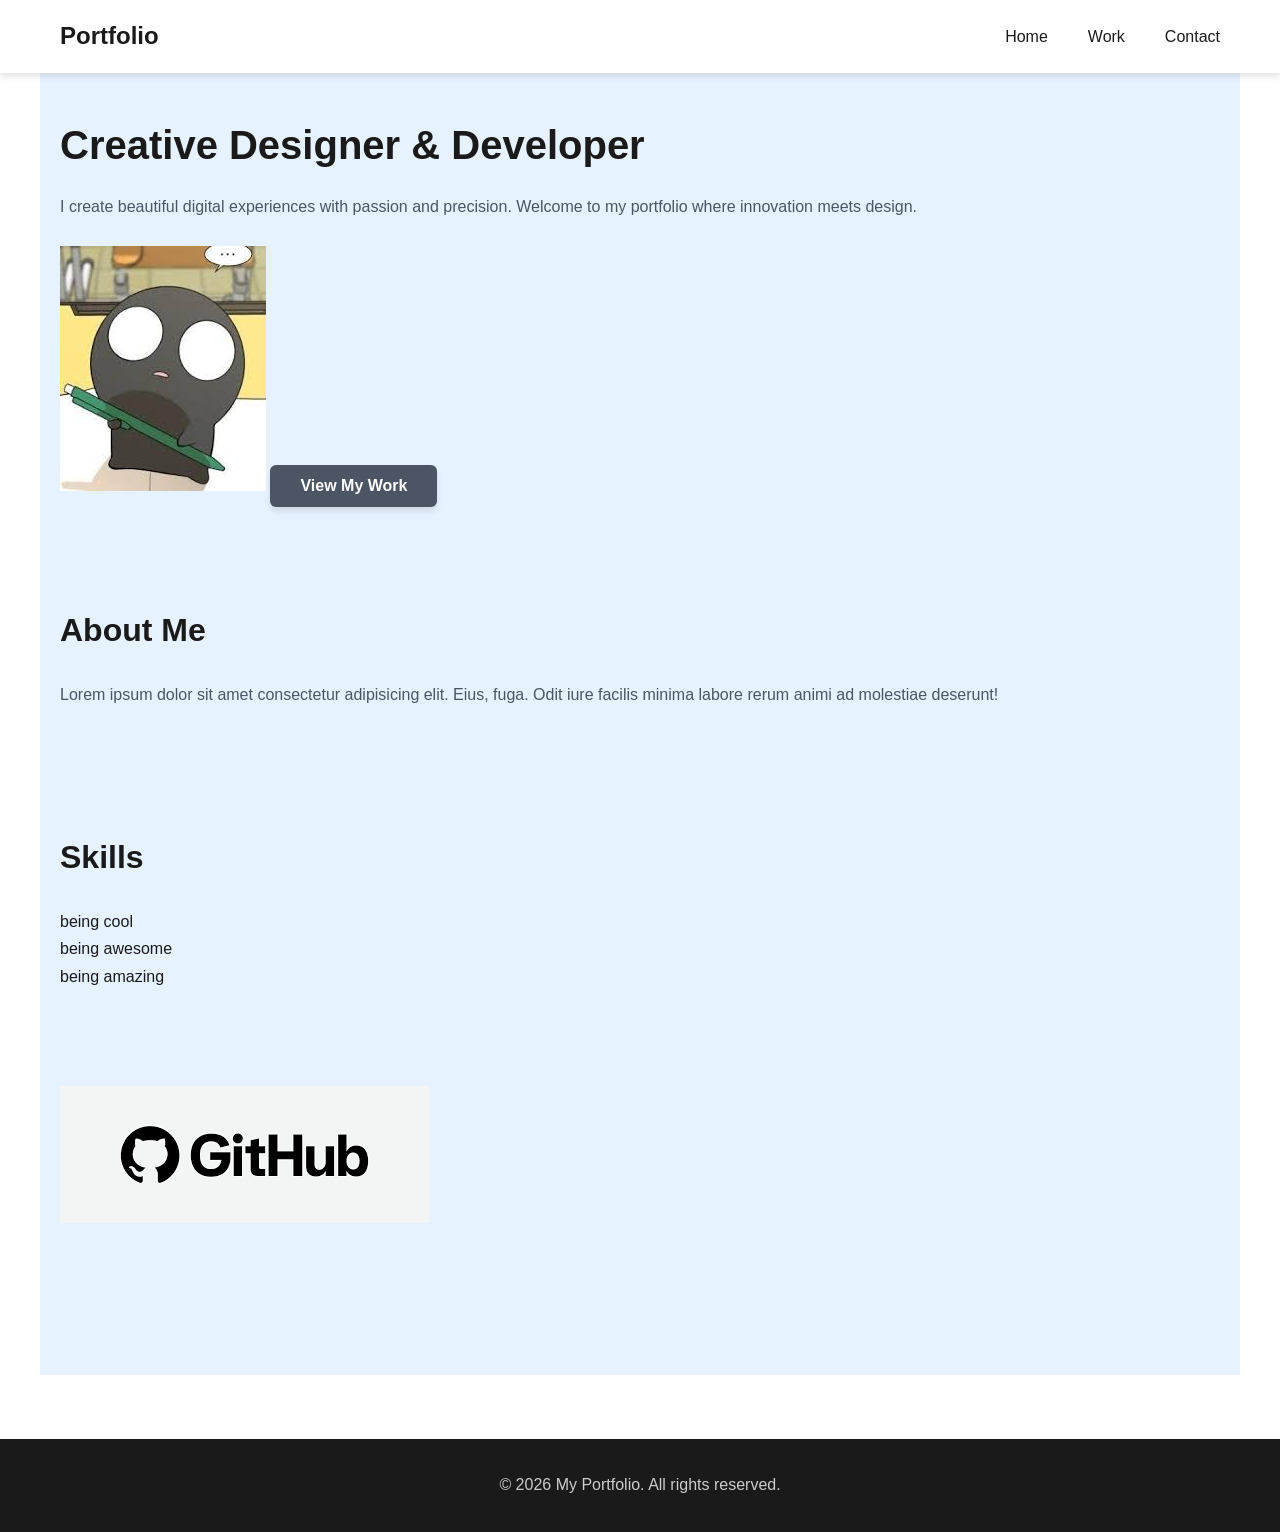
==== index.html @ 0748c6db "Added starting files includes - two images - three HTML documents - one CSS document" ====
<!DOCTYPE html>
<html lang="en">
<head>
    <!-- Character encoding for proper text display -->
    <meta charset="UTF-8">
    
    <!-- Viewport settings for responsive design on mobile devices -->
    <meta name="viewport" content="width=device-width, initial-scale=1.0">
    
    <!-- Page title shown in browser tab -->
    <title>My Portfolio - Creative Designer & Developer</title>
    
    <!-- Description for search engines and social media -->
    <meta name="description" content="Welcome to my portfolio. Khoa is the designer behind this creation.">
    
    <!-- Link to stylesheet -->
    <link rel="stylesheet" href="styles.css">
</head>

<body>
    <!-- ========================================
         NAVIGATION - Top menu bar
         ======================================== -->
    <nav>
        <div class="container">
            <!-- Logo / Brand name -->
            <div class="logo">Portfolio </div>
            
            <!-- Navigation menu -->
            <ul class="nav-menu">
                <li><a href="index.html">Home</a></li>
                <li><a href="work.html">Work</a></li>
                <li><a href="contact.html">Contact</a></li>
            </ul>
        </div>
    </nav>

    <!-- ========================================
         MAIN CONTENT
         ======================================== -->
    <main class="container content-container"> <!-- This creates a class for the main tag, this is two different classes, container and content-container-->
        <!-- Hero / Introduction section -->
        <section>
            <h1>Creative Designer & Developer</h1>
            <p>I create beautiful digital experiences with passion and precision. Welcome to my portfolio where innovation meets design.</p>
            
            <!-- Featured image with alt text for accessibility -->
            <img class="home-image" src="dark.jfif" alt="A funny lil animated character waving hello">
            
            <!-- Call to action button with professional text -->
            <button>View My Work</button>
        </section>

        <!-- About section -->
        <section>
            <h2>About Me</h2>
            <p>Lorem ipsum dolor sit amet consectetur adipisicing elit. Eius, fuga. Odit iure facilis minima labore rerum animi ad molestiae deserunt!</p>
        </section>

        <section>
            <h2>Skills</h2>
            <ul>
                <li> being cool</li>
                <li> being awesome</li>
                <li> being amazing</li>
            </ul>
        </section>

        <section>
            <a href="https://github.com/bkhoa962-cmd" class="image-link" target="_blank">
                <img class="home-image" src="githubimg.png" alt="GitHub profile image" />
                </a>
        </section>


        <section>

        </section>
    </main>

    <!-- ========================================
         FOOTER - Bottom of page
         ======================================== -->
    <footer>
        <div class="container">
            <p>&copy; 2026 My Portfolio. All rights reserved.</p>
        </div>
    </footer>

</body>
</html>
---- styles.css ----
/* ========================================
   ROOT VARIABLES - Color and styling system
   ======================================== */
:root { 
    /* Define reusable colors and effects for consistency */
    --base-color: #ffffff;              /* White background */
    --text-color: #1a1a1a;              /* Dark text for readability */
    --text-light: #4b5563;              /* Gray text for secondary content */
    --primary-color: #0066cc;           /* Deep blue for buttons/links */
    --primary-dark: #004499;            /* Darker blue for hover states */
    --accent-color: #e6f2ff;            /* Light blue for backgrounds */
    --shadow: 0 4px 6px rgba(0, 0, 0, 0.1);      /* Subtle shadow for depth */
    --shadow-lg: 0 10px 15px rgba(0, 0, 0, 0.1); /* Larger shadow for emphasis */
    --secondary-background: #e6f2ff;      /* Light blue background for sections */
}

/* ========================================
   GLOBAL RESET - Remove browser defaults
   ======================================== */
* { 
    margin: 0;              /* Remove default spacing */
    padding: 0;             /* Remove default padding */
    box-sizing: border-box; /* Include padding/border in width calculations */
}

/* ========================================
   BODY - Main page styling
   ======================================== */
body {
    background-color: var(--base-color);  /* White background */
    color: var(--text-color);             /* Dark text color */
    /* Modern font stack - uses system fonts for best appearance */
    font-family: -apple-system, BlinkMacSystemFont, 'Segoe UI', Roboto, 'Helvetica Neue', Arial, sans-serif;
    line-height: 1.7;       /* Space between lines for readability */
    font-size: 16px;        /* Base text size */
}

/* ========================================
   CONTAINER - Center and constrain content
   ======================================== */
.container {
    max-width: 1200px;  /* Maximum width of content */
    margin: 0 auto;     /* Center the container */
    padding: 0 20px;    /* Side padding on smaller screens */
}

.content-container {
    background-color: var(--secondary-background);
}
/* ========================================
   Logo - Branding element
   ======================================== */
.logo {
    font-size: 1.5rem;          /* Larger font for logo */
    font-weight: 700;           /* Bold weight */
    color: var(--text-color); /* Black color for branding */
}

/* ========================================
   NAVIGATION - Top menu bar
   ======================================== */
nav {
    background-color: var(--base-color);  /* White background */
    box-shadow: var(--shadow);            /* Subtle shadow for depth */
    position: sticky;                     /* Stays at top while scrolling */
    top: 0;                               /* Distance from top */
    z-index: 100;                         /* Appears above other content */
    padding: 1rem 0;                      /* Vertical padding */
}

nav .container {
    display: flex;                /* Horizontal layout */
    justify-content: space-between; /* Logo on left, menu on right */
    align-items: center;          /* Vertically center items */
}

/* ========================================
   LIST & LINKS - Navigation menu styling
   ======================================== */
ul {
    list-style: none;   /* Remove bullet points */
    gap: 2.5rem;        /* Space between menu items */
    align-items: center; /* Vertically center items */
    
}

.nav-menu{
    list-style: none;   /* Remove bullet points */
    gap: 2.5rem;        /* Space between menu items */
    display: flex;      /* Horizontal layout */
    align-items: center; /* Vertically center items */
}



li a {
    text-decoration: none;        /* Remove underline from links */
    color: var(--text-color);     /* Dark text color */
    font-weight: 500;             /* Medium weight for visibility */
    transition: color 0.3s ease;  /* Smooth color change on hover */
}

li a:hover {
    color: var(--primary-color);  /* Change to blue on hover */
    text-decoration: underline; /* Underline on hover for emphasis */
}

.image-link {
    display: inline-block;
    border-radius: 8px;
    transition: opacity 0.3s ease;
}

.image-link:hover {
    opacity: 0.8;
}

.image-link img {
    display: block;
    max-width: 100%;
}
/* ========================================
   HEADINGS - H1 and H2 styling
   ======================================== */
h1 {
    color: var(--text-color);       /* Dark text */
    font-size: 2.5rem;              /* Large size for main heading */
    margin-bottom: 1.5rem;          /* Space below heading */
    font-weight: 700;               /* Bold weight */
    line-height: 1.2;               /* Tight line spacing for impact */
}

h2 {
    color: var(--text-color);   /* Dark text */
    font-size: 2rem;            /* Large size for subheading */
    margin-bottom: 1.5rem;      /* Space below heading */
    font-weight: 600;           /* Semi-bold weight */
}

/* ========================================
   PARAGRAPH - Text styling
   ======================================== */
p {
    color: var(--text-light);   /* Gray text for secondary content */
    line-height: 1.8;           /* Generous spacing for readability */
    margin-bottom: 1.5rem;      /* Space below paragraph */
}

/* ========================================
   IMAGES - Photo styling
   ======================================== */
.home-img {
    max-width: 100%;                /* Never bigger than container */
    height: auto;                   /* Maintain aspect ratio */
    border-radius: 8px;             /* Rounded corners */
    box-shadow: var(--shadow-lg);   /* Large shadow for depth */
    display: block;                 /* Remove bottom spacing issue */
}

.project-images{
    display:flex;
    align-items: center;
    justify-content: center;
    gap: 1em;                
    height: 200px; 
    margin-bottom: -2em;
    
              
   
}

/* ========================================
   BUTTONS - Click button styling
   ======================================== */
button {
    padding: 12px 30px;                 /* Internal spacing */
    font-size: 1rem;                    /* Text size */
    font-weight: 600;                   /* Semi-bold text */
    border: none;                       /* Remove default border */
    border-radius: 6px;                 /* Rounded corners */
    background-color: var(--text-light);  /* Blue background */
    color: white;                       /* White text */
    cursor: pointer;                    /* Change cursor to hand on hover */
    transition: all 0.3s ease;          /* Smooth animation on all changes */
    box-shadow: var(--shadow);          /* Subtle shadow */
}

/* When you hover over the button */
button:hover {
    background-color: var(--primary-dark); /* Darker blue */
    box-shadow: var(--shadow-lg);          /* Larger shadow for lift effect */
    transform: translateY(-2px);           /* Move up 2 pixels */
}

/* When you click/press the button */
button:active {
    transform: translateY(0);  /* Return to normal position (press down effect) */
}

/* ========================================
   SECTIONS - Spacing for content blocks
   ======================================== */
section {
    padding: 3rem 0;  /* Top and bottom padding for breathing room */
}




/* ========================================
   FOOTER - Bottom of page
   ======================================== */
footer {
    background-color: var(--text-color);  /* Dark background */
    color: white;                         /* White text */
    text-align: center;                   /* Center text */
    padding: 2rem 0;                      /* Vertical padding */
    margin-top: 4rem;                     /* Space above footer */
}

footer p {
    color: #cccccc;             /* Light gray text */
    margin-bottom: 0;           /* Remove bottom spacing */
}

/* ========================================
   RESPONSIVE DESIGN - Tablet screens
   @media queries adjust styling for different screen sizes
   ======================================== */
@media (max-width: 768px) {
    /* Make headings smaller on tablets */
    h1 {
        font-size: 1.8rem;
    }

    h2 {
        font-size: 1.5rem;
    }

    /* Reduce spacing in navigation */
    ul {
        gap: 1.5rem;
        font-size: 0.95rem;
    }

    /* Smaller buttons on tablets */
    button {
        padding: 10px 20px;
        font-size: 0.95rem;
    }

    /* Reduce section padding */
    section {
        padding: 2rem 0;
    }
}

/* ========================================
   RESPONSIVE DESIGN - Mobile phones
   ======================================== */
@media (max-width: 480px) {
    /* Make headings even smaller on phones */
    h1 {
        font-size: 1.5rem;
    }

    h2 {
        font-size: 1.2rem;
    }

    /* Reduce spacing further on phones */
    ul {
        gap: 1rem;
        font-size: 0.85rem;
    }

    /* Smaller base font for phones */
    body {
        font-size: 14px;
    }
}
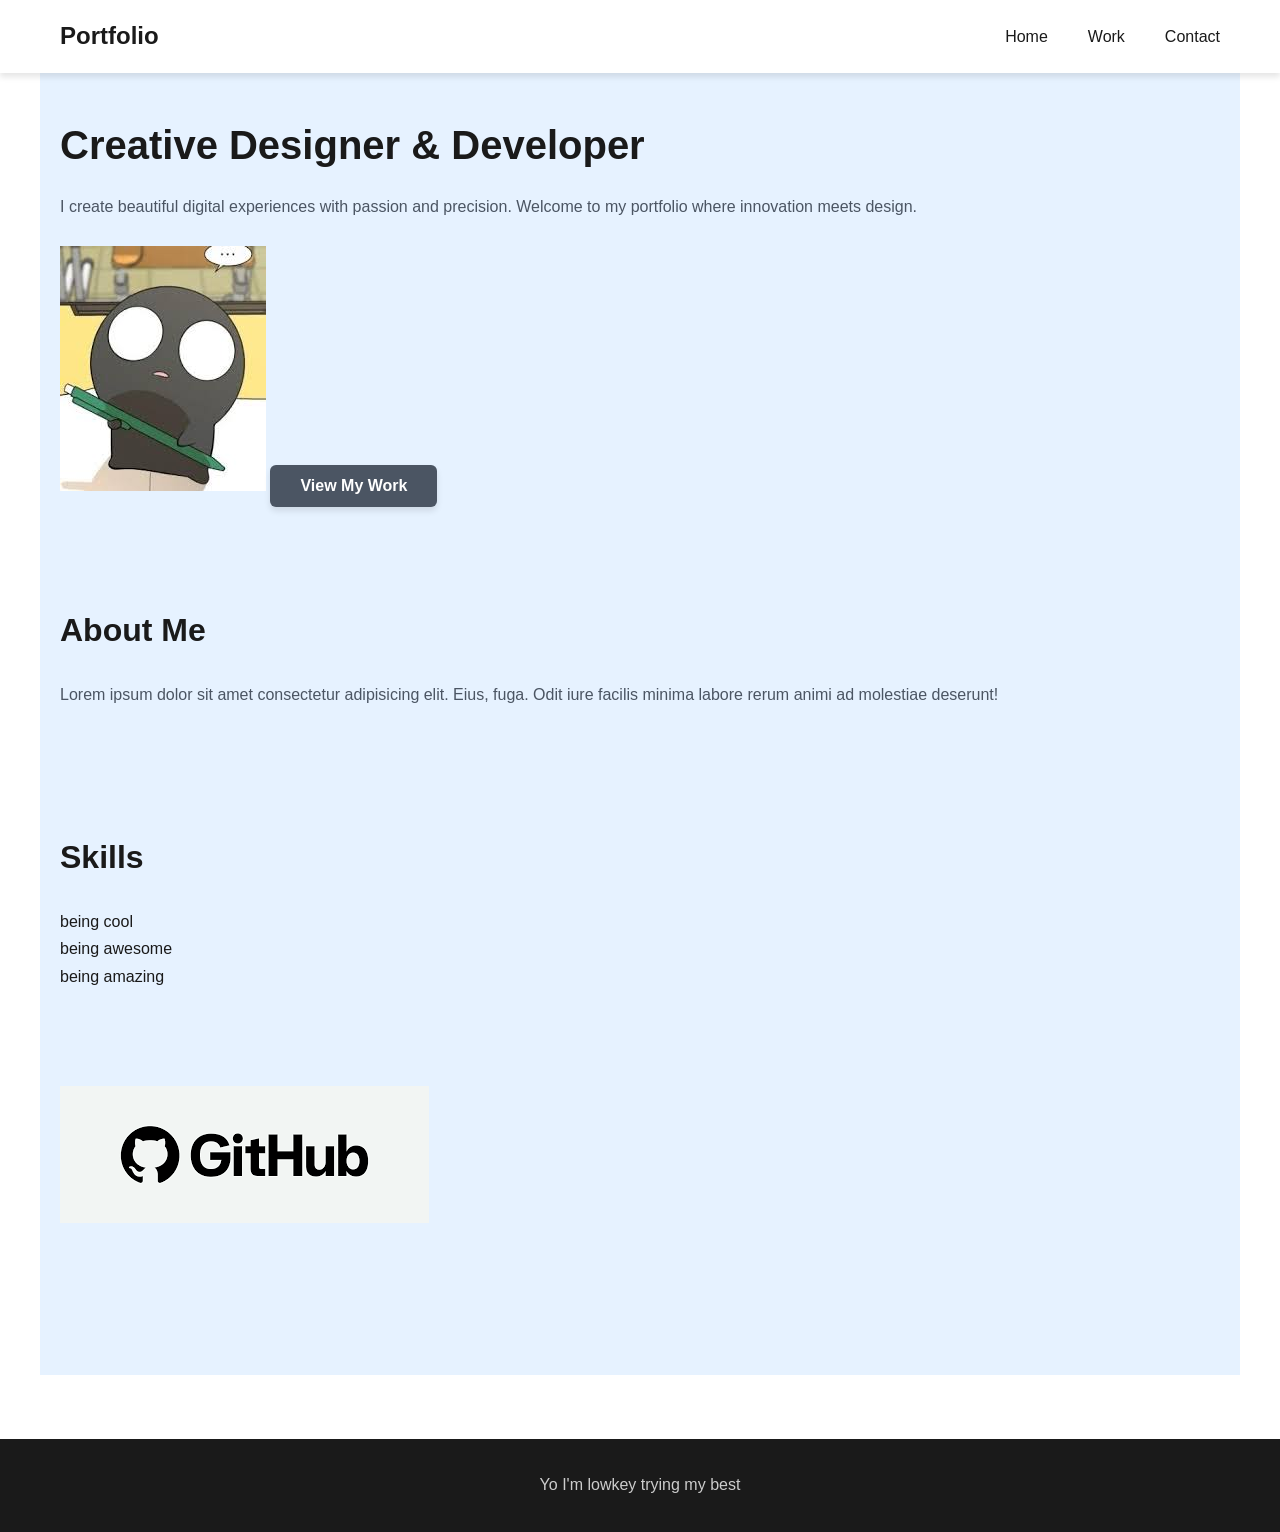
==== commit 794ee71a: "Updated Footer - Changed it to be a funny message" ====
--- a/index.html
+++ b/index.html
@@ -45,7 +45,7 @@
             <p>I create beautiful digital experiences with passion and precision. Welcome to my portfolio where innovation meets design.</p>
             
             <!-- Featured image with alt text for accessibility -->
-            <img class="home-image" src="dark.jfif" alt="A funny lil animated character waving hello">
+            <img class="home-image" src="images/dark.jfif" alt="A funny lil animated character waving hello">
             
             <!-- Call to action button with professional text -->
             <button>View My Work</button>
@@ -68,7 +68,7 @@
 
         <section>
             <a href="https://github.com/bkhoa962-cmd" class="image-link" target="_blank">
-                <img class="home-image" src="githubimg.png" alt="GitHub profile image" />
+                <img class="home-image" src="images/githubimg.png" alt="GitHub profile image" />
                 </a>
         </section>
 
@@ -83,9 +83,9 @@
          ======================================== -->
     <footer>
         <div class="container">
-            <p>&copy; 2026 My Portfolio. All rights reserved.</p>
+            <p> Yo I'm lowkey trying my best</p>
         </div>
     </footer>
 
 </body>
-</html>+</html>
